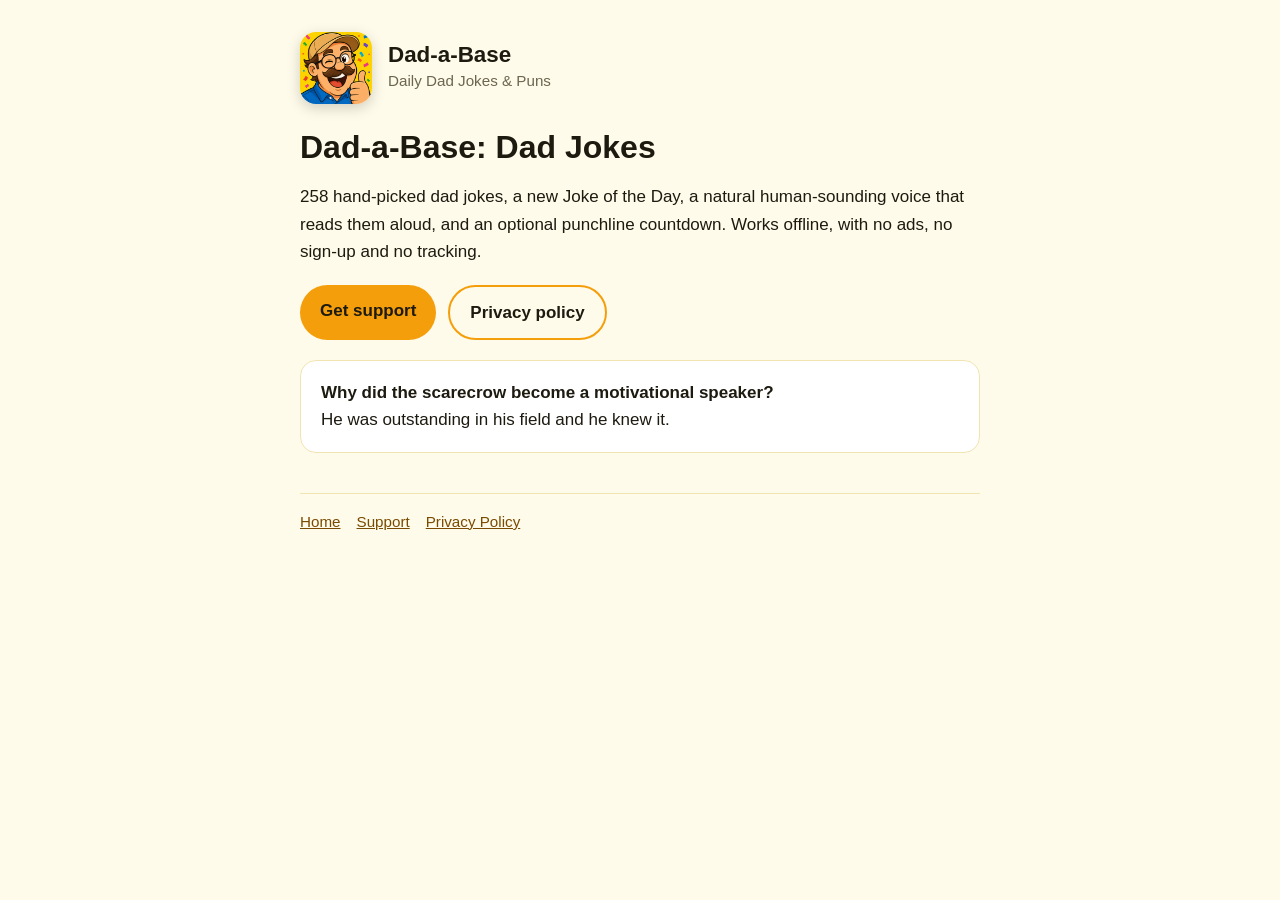
==== index.html @ 6dbd2c3f "Add support and privacy pages Co-Authored-By: Claude Sonnet 5.5 <noreply@anthropic.com>" ====
<!doctype html>
<html lang="en">
<head>
<meta charset="utf-8">
<meta name="viewport" content="width=device-width, initial-scale=1">
<title>Dad-a-Base: Dad Jokes</title>
<meta name="description" content="Dad-a-Base: 258 dad jokes with a human voice, a daily joke, favorites and more.">
<link rel="icon" href="icon.png">
<link rel="stylesheet" href="style.css">
</head>
<body>
<main>
<header class="brand"><img src="icon.png" alt="Dad-a-Base app icon"><div><div class="name">Dad-a-Base</div><div class="tag">Daily Dad Jokes &amp; Puns</div></div></header>
<h1>Dad-a-Base: Dad Jokes</h1>
<p>258 hand-picked dad jokes, a new Joke of the Day, a natural human-sounding voice that reads them aloud, and an optional punchline countdown. Works offline, with no ads, no sign-up and no tracking.</p>
<div class="btns"><a class="btn" href="support.html">Get support</a><a class="btn alt" href="privacy.html">Privacy policy</a></div>
<div class="card"><strong>Why did the scarecrow become a motivational speaker?</strong><br>He was outstanding in his field and he knew it.</div>
<nav class="foot"><a href="index.html">Home</a><a href="support.html">Support</a><a href="privacy.html">Privacy Policy</a></nav>
</main>
</body>
</html>
---- style.css ----
:root{--bg:#fffbea;--card:#ffffff;--ink:#1d1a10;--muted:#6b6650;--accent:#f59e0b;--accent-ink:#7a4a00;--line:#f1e4b3}
@media (prefers-color-scheme:dark){:root{--bg:#14120a;--card:#1f1c10;--ink:#f7f3e0;--muted:#b9b394;--accent:#fbbf24;--accent-ink:#fcd34d;--line:#3a3519}}
*{box-sizing:border-box}
body{margin:0;background:var(--bg);color:var(--ink);font:17px/1.6 -apple-system,BlinkMacSystemFont,"Segoe UI",Roboto,Helvetica,Arial,sans-serif}
main{max-width:720px;margin:0 auto;padding:32px 20px 64px}
header.brand{display:flex;align-items:center;gap:16px;margin-bottom:24px}
header.brand img{width:72px;height:72px;border-radius:16px;box-shadow:0 4px 14px rgba(0,0,0,.18)}
header.brand .name{font-size:1.4rem;font-weight:800;line-height:1.2}
header.brand .tag{color:var(--muted);font-size:.95rem}
h1{font-size:2rem;line-height:1.2;margin:.2em 0 .4em}
h2{font-size:1.25rem;margin:1.8em 0 .4em}
p,li{color:var(--ink)}
.muted{color:var(--muted);font-size:.95rem}
a{color:var(--accent-ink)}
.card{background:var(--card);border:1px solid var(--line);border-radius:16px;padding:18px 20px;margin:16px 0}
.btns{display:flex;flex-wrap:wrap;gap:12px;margin:20px 0}
.btn{display:inline-block;background:var(--accent);color:#1d1a10;font-weight:700;text-decoration:none;padding:12px 20px;border-radius:999px}
.btn.alt{background:transparent;border:2px solid var(--accent);color:var(--ink)}
details{border-top:1px solid var(--line);padding:12px 0}
summary{cursor:pointer;font-weight:600}
nav.foot{margin-top:40px;padding-top:16px;border-top:1px solid var(--line);font-size:.95rem;color:var(--muted)}
nav.foot a{margin-right:16px}
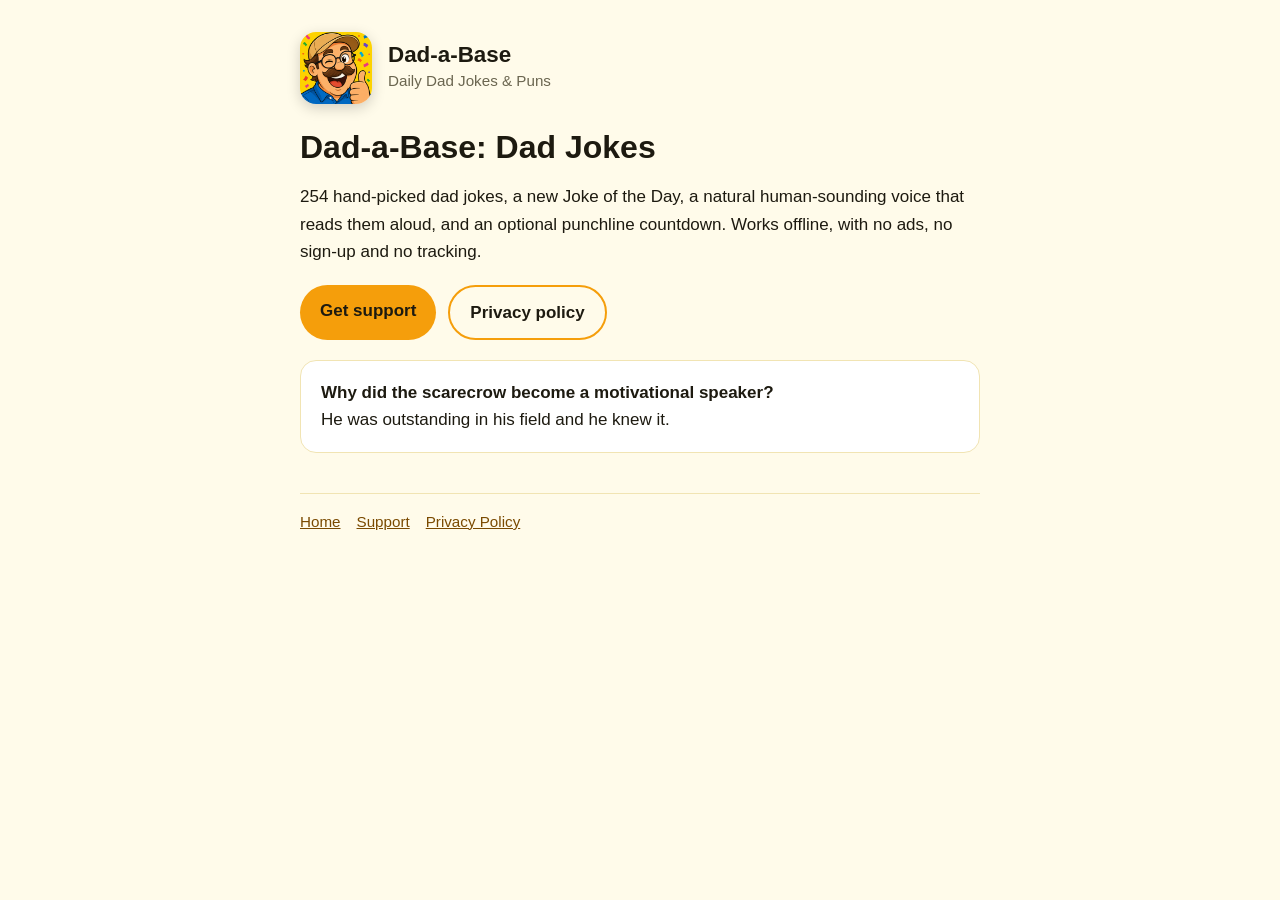
==== commit 01c4a1d2: "Update joke count to 254 Co-Authored-By: Claude Sonnet 5.5 <noreply@anthropic.com>" ====
--- a/index.html
+++ b/index.html
@@ -4,7 +4,7 @@
 <meta charset="utf-8">
 <meta name="viewport" content="width=device-width, initial-scale=1">
 <title>Dad-a-Base: Dad Jokes</title>
-<meta name="description" content="Dad-a-Base: 258 dad jokes with a human voice, a daily joke, favorites and more.">
+<meta name="description" content="Dad-a-Base: 254 dad jokes with a human voice, a daily joke, favorites and more.">
 <link rel="icon" href="icon.png">
 <link rel="stylesheet" href="style.css">
 </head>
@@ -12,7 +12,7 @@
 <main>
 <header class="brand"><img src="icon.png" alt="Dad-a-Base app icon"><div><div class="name">Dad-a-Base</div><div class="tag">Daily Dad Jokes &amp; Puns</div></div></header>
 <h1>Dad-a-Base: Dad Jokes</h1>
-<p>258 hand-picked dad jokes, a new Joke of the Day, a natural human-sounding voice that reads them aloud, and an optional punchline countdown. Works offline, with no ads, no sign-up and no tracking.</p>
+<p>254 hand-picked dad jokes, a new Joke of the Day, a natural human-sounding voice that reads them aloud, and an optional punchline countdown. Works offline, with no ads, no sign-up and no tracking.</p>
 <div class="btns"><a class="btn" href="support.html">Get support</a><a class="btn alt" href="privacy.html">Privacy policy</a></div>
 <div class="card"><strong>Why did the scarecrow become a motivational speaker?</strong><br>He was outstanding in his field and he knew it.</div>
 <nav class="foot"><a href="index.html">Home</a><a href="support.html">Support</a><a href="privacy.html">Privacy Policy</a></nav>
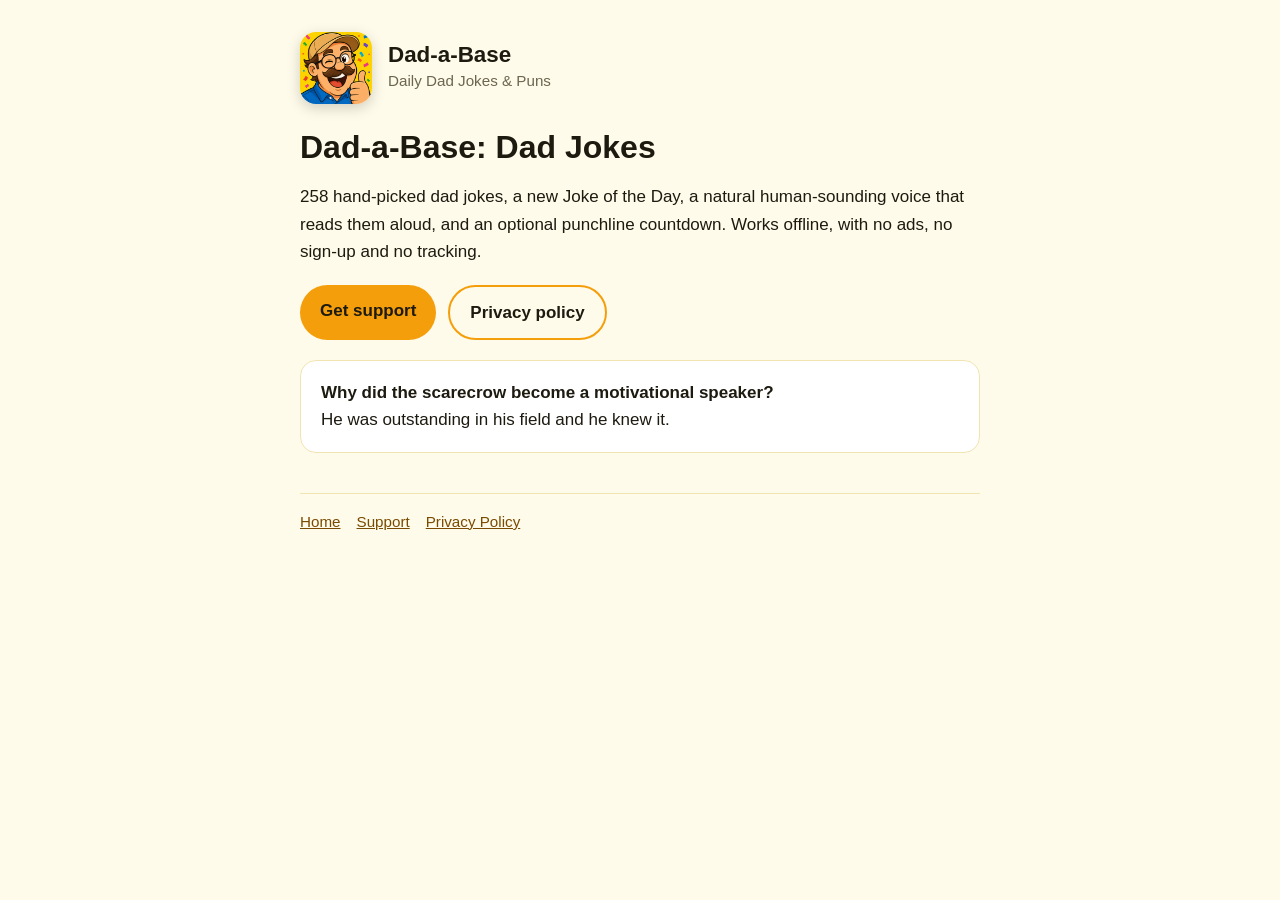
==== commit ab509eaa: "Restore joke count to 258 Co-Authored-By: Claude Sonnet 5.5 <noreply@anthropic.com>" ====
--- a/index.html
+++ b/index.html
@@ -4,7 +4,7 @@
 <meta charset="utf-8">
 <meta name="viewport" content="width=device-width, initial-scale=1">
 <title>Dad-a-Base: Dad Jokes</title>
-<meta name="description" content="Dad-a-Base: 254 dad jokes with a human voice, a daily joke, favorites and more.">
+<meta name="description" content="Dad-a-Base: 258 dad jokes with a human voice, a daily joke, favorites and more.">
 <link rel="icon" href="icon.png">
 <link rel="stylesheet" href="style.css">
 </head>
@@ -12,7 +12,7 @@
 <main>
 <header class="brand"><img src="icon.png" alt="Dad-a-Base app icon"><div><div class="name">Dad-a-Base</div><div class="tag">Daily Dad Jokes &amp; Puns</div></div></header>
 <h1>Dad-a-Base: Dad Jokes</h1>
-<p>254 hand-picked dad jokes, a new Joke of the Day, a natural human-sounding voice that reads them aloud, and an optional punchline countdown. Works offline, with no ads, no sign-up and no tracking.</p>
+<p>258 hand-picked dad jokes, a new Joke of the Day, a natural human-sounding voice that reads them aloud, and an optional punchline countdown. Works offline, with no ads, no sign-up and no tracking.</p>
 <div class="btns"><a class="btn" href="support.html">Get support</a><a class="btn alt" href="privacy.html">Privacy policy</a></div>
 <div class="card"><strong>Why did the scarecrow become a motivational speaker?</strong><br>He was outstanding in his field and he knew it.</div>
 <nav class="foot"><a href="index.html">Home</a><a href="support.html">Support</a><a href="privacy.html">Privacy Policy</a></nav>
